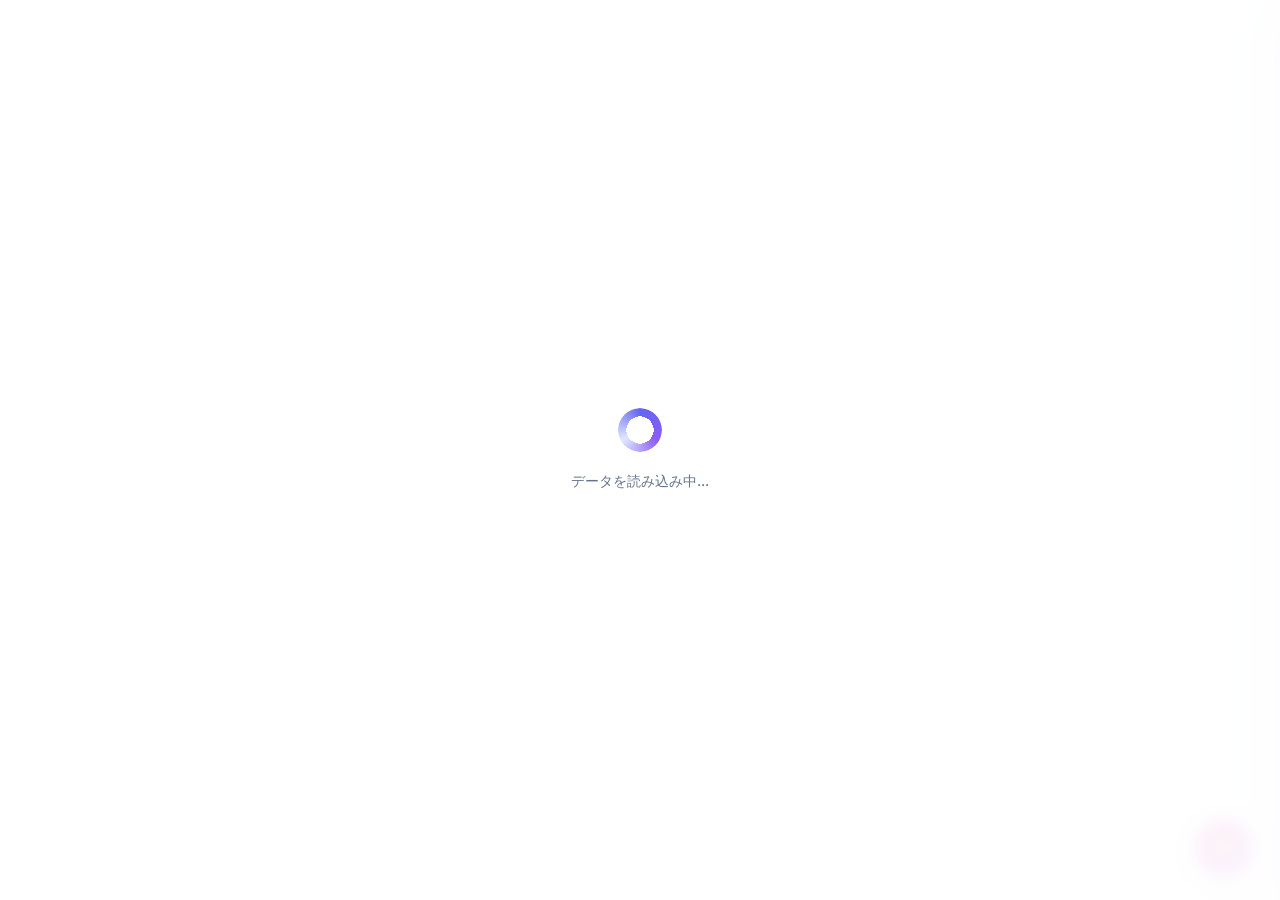
==== index.html @ fa9db819 "update: Gemini 1.5 Flash に更新・バージョン管理追加 (v1.4.0) - AIモデルを gemini-1.5-flash に変更（2.0-flash-lite 廃止対応） -" ====
<!DOCTYPE html>
<html lang="ja">
<head>
  <meta charset="UTF-8">
  <script>(function(){var t=localStorage.getItem('theme');document.documentElement.setAttribute('data-theme',t||(window.matchMedia&&matchMedia('(prefers-color-scheme:dark)').matches?'dark':'light'));})();</script>
  <meta name="viewport" content="width=device-width,initial-scale=1">
  <title>Scratch Techniques - ダッシュボード</title>
  <link rel="stylesheet" href="css/main.css">
  <link rel="icon" href="data:image/svg+xml,<svg xmlns='http://www.w3.org/2000/svg' viewBox='0 0 100 100'><text y='.9em' font-size='90'>🐱</text></svg>">
</head>
<body>

<!-- Loading -->
<div id="loading">
  <div class="spinner"></div>
  <p>データを読み込み中...</p>
</div>

<!-- Auth Screen -->
<div id="auth-screen">
  <div class="auth-card">
    <span class="auth-logo">🐱</span>
    <h1>Scratch Techniques</h1>
    <p>Scratchのプログラミングテクニックを<br>整理・検索・共有できるシステム</p>
    <div class="auth-features">
      <div class="auth-feature"><span>🔍</span><span>検索・フィルター</span></div>
      <div class="auth-feature"><span>✨</span><span>Gemini AI連携</span></div>
      <div class="auth-feature"><span>☁️</span><span>Google Drive保存</span></div>
      <div class="auth-feature"><span>📦</span><span>sb3ファイル管理</span></div>
    </div>
    <button id="signin-btn" class="btn btn-primary btn-lg" style="width:100%;justify-content:center">
      <svg width="18" height="18" viewBox="0 0 24 24" fill="none" stroke="white" stroke-width="2"><path d="M15 3h4a2 2 0 0 1 2 2v14a2 2 0 0 1-2 2h-4M10 17l5-5-5-5M15 12H3"/></svg>
      Googleでサインイン
    </button>
    <p style="font-size:0.78rem;color:var(--text-light);margin-top:16px">
      初めての方は <a href="settings.html" style="color:var(--primary);font-weight:600">設定ページ</a> でAPIキーを設定してください
    </p>
  </div>
</div>

<!-- App Content -->
<div id="app-content" class="hidden">

  <!-- Header -->
  <header class="header">
    <div class="header-inner">
      <a href="index.html" class="logo">
        <span class="logo-icon">🐱</span>
        <span class="logo-text">Scratch Techniques</span>
      </a>
      <div class="search-wrap">
        <svg width="16" height="16" viewBox="0 0 24 24" fill="none" stroke="currentColor" stroke-width="2">
          <circle cx="11" cy="11" r="8"/><path d="m21 21-4.35-4.35"/>
        </svg>
        <input type="search" id="search-input" class="search-input"
          placeholder="テクニックを検索..." autocomplete="off">
      </div>
      <div class="header-actions">
        <a href="mobile.html" class="btn btn-ghost btn-sm" title="スマホでScratch編集">
          📱 スマホ編集
        </a>
        <a href="add.html" class="btn btn-primary">
          <svg width="14" height="14" viewBox="0 0 24 24" fill="none" stroke="currentColor" stroke-width="2.5">
            <path d="M12 5v14M5 12h14"/>
          </svg>
          追加
        </a>
        <a href="settings.html" class="btn btn-ghost btn-icon" title="設定">
          <svg width="18" height="18" viewBox="0 0 24 24" fill="none" stroke="currentColor" stroke-width="1.8">
            <circle cx="12" cy="12" r="3"/>
            <path d="M12 1v2m0 18v2M4.22 4.22l1.42 1.42m12.72 12.72 1.42 1.42M1 12h2m18 0h2M4.22 19.78l1.42-1.42M18.36 5.64l1.42-1.42"/>
          </svg>
        </a>
        <button class="theme-toggle" onclick="toggleDarkMode()" title="ダークモード">🌙</button>
        <button class="btn btn-ghost btn-icon" onclick="signOut()" title="サインアウト">
          <svg width="18" height="18" viewBox="0 0 24 24" fill="none" stroke="currentColor" stroke-width="1.8">
            <path d="M9 21H5a2 2 0 0 1-2-2V5a2 2 0 0 1 2-2h4M16 17l5-5-5-5M21 12H9"/>
          </svg>
        </button>
      </div>
    </div>
  </header>

  <!-- Category Bar -->
  <nav class="category-bar">
    <ul class="category-list" id="category-list">
      <!-- rendered by JS -->
    </ul>
  </nav>

  <!-- Main -->
  <main class="main">
    <div class="main-header">
      <h2 id="count-display">読み込み中...</h2>
    </div>
    <div class="cards-grid" id="cards-grid">
      <!-- rendered by JS -->
    </div>
  </main>

</div><!-- /#app-content -->

<!-- Add FAB -->
<a href="add.html" class="fab" id="fab-add" title="テクニックを追加" style="display:none">
  <svg width="24" height="24" viewBox="0 0 24 24" fill="none" stroke="currentColor" stroke-width="2.5">
    <path d="M12 5v14M5 12h14"/>
  </svg>
</a>

<style>
  #app-content.hidden { display: none; }
  #auth-screen { display: none; }
  #auth-screen.visible { display: flex; }
</style>

<script src="https://accounts.google.com/gsi/client" async defer></script>
<script src="js/app.js"></script>
<script src="js/dashboard.js"></script>
<script src="js/claude.js"></script>
<script>
  // Show FAB after sign in
  const origOnSignIn = onSignIn;
  window.onSignIn = async function() {
    await origOnSignIn();
    document.getElementById('fab-add').style.display = '';
  };
</script>
</body>
</html>
---- css/main.css ----
/* ============================================================
   Scratch Techniques Manager - Modern UI v2
   ============================================================ */

@import url('https://fonts.googleapis.com/css2?family=Inter:wght@400;500;600;700;800&display=swap');

:root {
  --primary: #4f46e5;
  --primary-dark: #3730a3;
  --primary-mid: #6366f1;
  --primary-light: #e0e7ff;
  --primary-50: #eef2ff;
  --gradient: linear-gradient(135deg, #6366f1 0%, #8b5cf6 100%);
  --gradient-ai: linear-gradient(135deg, #ec4899 0%, #a855f7 100%);
  --bg: #f4f6ff;
  --bg-2: #eef0fb;
  --card: #ffffff;
  --text: #0f172a;
  --text-muted: #64748b;
  --text-light: #94a3b8;
  --border: #e8eaf6;
  --border-strong: #c7d2fe;
  --success: #10b981;
  --error: #ef4444;
  --warning: #f59e0b;
  --radius-sm: 10px;
  --radius: 16px;
  --radius-lg: 20px;
  --shadow-xs: 0 1px 3px rgba(79,70,229,0.04), 0 1px 6px rgba(0,0,0,0.04);
  --shadow-sm: 0 2px 8px rgba(79,70,229,0.06), 0 4px 16px rgba(0,0,0,0.04);
  --shadow: 0 4px 16px rgba(79,70,229,0.08), 0 8px 32px rgba(0,0,0,0.05);
  --shadow-lg: 0 8px 32px rgba(79,70,229,0.14), 0 16px 48px rgba(0,0,0,0.08);
  --shadow-glow: 0 0 0 3px rgba(99,102,241,0.15);
  --t: 0.22s cubic-bezier(0.4,0,0.2,1);

  /* Category accent colors */
  --cat-action: #f97316;
  --cat-rhythm: #ec4899;
  --cat-rpg: #eab308;
  --cat-puzzle: #14b8a6;
  --cat-shoot: #3b82f6;
  --cat-platform: #22c55e;
  --cat-music: #a855f7;
  --cat-sim: #06b6d4;
  --cat-other: #94a3b8;
}

/* ============================================================
   BASE
   ============================================================ */
*, *::before, *::after { margin: 0; padding: 0; box-sizing: border-box; }

html { scroll-behavior: smooth; }

body {
  font-family: 'Inter', 'Hiragino Sans', 'Noto Sans JP', system-ui, sans-serif;
  background: var(--bg);
  color: var(--text);
  line-height: 1.6;
  min-height: 100vh;
  -webkit-font-smoothing: antialiased;
}

/* ============================================================
   LOADING
   ============================================================ */
#loading {
  position: fixed; inset: 0;
  background: rgba(255,255,255,0.92);
  backdrop-filter: blur(8px);
  display: flex; flex-direction: column;
  align-items: center; justify-content: center;
  z-index: 9999; gap: 18px;
}
#loading.hidden { display: none; }
.spinner {
  width: 44px; height: 44px;
  border-radius: 50%;
  background: conic-gradient(from 0deg, #6366f1, #8b5cf6, #e0e7ff, #6366f1);
  animation: spin 0.9s linear infinite;
  mask: radial-gradient(farthest-side, transparent 62%, black 62%);
  -webkit-mask: radial-gradient(farthest-side, transparent 62%, black 62%);
}
@keyframes spin { to { transform: rotate(360deg); } }
#loading p { color: var(--text-muted); font-size: 0.875rem; font-weight: 500; }

/* ============================================================
   AUTH SCREEN
   ============================================================ */
#auth-screen {
  display: none;
  min-height: 100vh;
  background: linear-gradient(145deg, #eef2ff 0%, #f4f6ff 40%, #fdf4ff 100%);
  align-items: center; justify-content: center; padding: 24px;
}
#auth-screen.visible { display: flex; }

.auth-card {
  background: white;
  border-radius: var(--radius-lg);
  padding: 48px 44px;
  box-shadow: var(--shadow-lg);
  max-width: 460px; width: 100%;
  text-align: center;
  border: 1px solid var(--border);
  position: relative; overflow: hidden;
}
.auth-card::before {
  content: '';
  position: absolute; top: 0; left: 0; right: 0; height: 4px;
  background: var(--gradient);
}
.auth-logo {
  font-size: 72px; display: block; margin-bottom: 20px;
  filter: drop-shadow(0 4px 12px rgba(99,102,241,0.3));
  animation: float 3s ease-in-out infinite;
}
@keyframes float {
  0%,100% { transform: translateY(0); }
  50% { transform: translateY(-8px); }
}
.auth-card h1 {
  font-size: 1.75rem; font-weight: 800; color: var(--text);
  background: var(--gradient); -webkit-background-clip: text;
  -webkit-text-fill-color: transparent; background-clip: text;
  margin-bottom: 10px;
}
.auth-card > p {
  color: var(--text-muted); margin-bottom: 32px;
  font-size: 0.95rem; line-height: 1.7;
}
.auth-features {
  display: grid; grid-template-columns: 1fr 1fr; gap: 10px;
  margin-bottom: 32px; text-align: left;
}
.auth-feature {
  display: flex; align-items: center; gap: 8px;
  background: var(--primary-50);
  border: 1px solid var(--primary-light);
  border-radius: var(--radius-sm);
  padding: 10px 12px;
  font-size: 0.82rem; font-weight: 500; color: var(--primary);
}
.auth-feature span:first-child { font-size: 1rem; }

/* ============================================================
   HEADER
   ============================================================ */
.header {
  background: rgba(255,255,255,0.85);
  backdrop-filter: blur(20px) saturate(180%);
  -webkit-backdrop-filter: blur(20px) saturate(180%);
  border-bottom: 1px solid rgba(228,232,246,0.8);
  position: sticky; top: 0; z-index: 100;
}
.header-inner {
  max-width: 1440px; margin: 0 auto;
  padding: 0 28px; height: 66px;
  display: flex; align-items: center; gap: 16px;
}
.logo {
  display: flex; align-items: center; gap: 10px;
  text-decoration: none; flex-shrink: 0;
}
.logo-icon { font-size: 28px; }
.logo-text {
  font-size: 1.05rem; font-weight: 800;
  background: var(--gradient); -webkit-background-clip: text;
  -webkit-text-fill-color: transparent; background-clip: text;
  letter-spacing: -0.01em;
}
.search-wrap { flex: 1; max-width: 520px; position: relative; }
.search-icon {
  position: absolute; left: 14px; top: 50%;
  transform: translateY(-50%);
  color: var(--text-muted); pointer-events: none;
}
.search-input {
  width: 100%; padding: 10px 18px 10px 42px;
  border: 1.5px solid var(--border);
  border-radius: 32px;
  font-size: 0.875rem; background: var(--bg);
  color: var(--text); outline: none;
  transition: var(--t);
  font-family: inherit;
}
.search-input:focus {
  border-color: var(--primary-mid);
  background: white;
  box-shadow: var(--shadow-glow);
}
.search-input::placeholder { color: var(--text-light); }
.header-actions { display: flex; align-items: center; gap: 8px; margin-left: auto; }

/* ============================================================
   BUTTONS
   ============================================================ */
.btn {
  display: inline-flex; align-items: center; gap: 6px;
  padding: 9px 20px; border: none; border-radius: 32px;
  font-size: 0.875rem; font-weight: 600; font-family: inherit;
  cursor: pointer; transition: var(--t);
  text-decoration: none; white-space: nowrap; letter-spacing: 0.01em;
}
.btn-primary {
  background: var(--gradient); color: white;
  box-shadow: 0 2px 12px rgba(99,102,241,0.3);
}
.btn-primary:hover {
  transform: translateY(-2px);
  box-shadow: 0 6px 20px rgba(99,102,241,0.45);
}
.btn-secondary { background: var(--primary-50); color: var(--primary); border: 1.5px solid var(--primary-light); }
.btn-secondary:hover { background: var(--primary-light); border-color: var(--primary-mid); }
.btn-ghost { background: transparent; color: var(--text-muted); }
.btn-ghost:hover { background: var(--bg-2); color: var(--text); }
.btn-danger { background: #fff1f2; color: var(--error); border: 1.5px solid #fecdd3; }
.btn-danger:hover { background: #ffe4e6; }
.btn-success { background: #ecfdf5; color: #065f46; border: 1.5px solid #a7f3d0; }
.btn-success:hover { background: #d1fae5; }
.btn-sm { padding: 6px 14px; font-size: 0.8rem; }
.btn-lg { padding: 13px 28px; font-size: 0.95rem; }
.btn-icon { padding: 8px; border-radius: 12px; }
.btn:disabled { opacity: 0.5; cursor: not-allowed; transform: none !important; box-shadow: none !important; }
.btn svg { flex-shrink: 0; }

/* ============================================================
   CATEGORY BAR
   ============================================================ */
.category-bar {
  background: rgba(255,255,255,0.7);
  backdrop-filter: blur(10px);
  border-bottom: 1px solid rgba(228,232,246,0.6);
  padding: 0 28px; overflow-x: auto; scrollbar-width: none;
}
.category-bar::-webkit-scrollbar { display: none; }
.category-list {
  display: flex; gap: 6px; padding: 10px 0;
  list-style: none; max-width: 1440px;
  margin: 0 auto; min-width: max-content;
}
.cat-btn {
  display: flex; align-items: center; gap: 5px;
  padding: 6px 16px;
  background: transparent; border: 1.5px solid var(--border);
  border-radius: 32px; font-size: 0.82rem; font-weight: 600;
  cursor: pointer; transition: var(--t); color: var(--text-muted);
  font-family: inherit; white-space: nowrap;
}
.cat-btn:hover { border-color: var(--primary-mid); color: var(--primary); background: var(--primary-50); }
.cat-btn.active {
  background: var(--gradient); border-color: transparent;
  color: white; box-shadow: 0 2px 12px rgba(99,102,241,0.3);
}
.cat-dot {
  width: 7px; height: 7px; border-radius: 50%; flex-shrink: 0;
}

/* ============================================================
   MAIN CONTENT
   ============================================================ */
.main { max-width: 1440px; margin: 0 auto; padding: 32px 28px; }

.main-header {
  display: flex; align-items: center;
  justify-content: space-between; margin-bottom: 28px;
}
.result-count {
  font-size: 0.875rem; color: var(--text-muted); font-weight: 500;
}
.result-count strong { color: var(--primary); font-size: 1.05rem; font-weight: 700; }

/* ============================================================
   CARDS GRID
   ============================================================ */
.cards-grid {
  display: grid;
  grid-template-columns: repeat(auto-fill, minmax(310px, 1fr));
  gap: 22px;
}

.card {
  background: var(--card);
  border-radius: var(--radius);
  box-shadow: var(--shadow-xs);
  overflow: hidden; cursor: pointer;
  transition: var(--t);
  border: 1.5px solid var(--border);
  position: relative;
  display: flex; flex-direction: column;
}
.card:hover {
  transform: translateY(-5px);
  box-shadow: var(--shadow);
  border-color: var(--border-strong);
}

/* Category accent strip */
.card::after {
  content: '';
  position: absolute; top: 0; left: 0;
  width: 4px; height: 100%;
  border-radius: 16px 0 0 16px;
  opacity: 0; transition: var(--t);
}
.card:hover::after { opacity: 1; }
.card[data-cat="アクションゲーム"]::after { background: var(--cat-action); }
.card[data-cat="リズムゲーム"]::after { background: var(--cat-rhythm); }
.card[data-cat="RPG"]::after { background: var(--cat-rpg); }
.card[data-cat="パズルゲーム"]::after { background: var(--cat-puzzle); }
.card[data-cat="シューティング"]::after { background: var(--cat-shoot); }
.card[data-cat="プラットフォームゲーム"]::after { background: var(--cat-platform); }
.card[data-cat="音楽・アート"]::after { background: var(--cat-music); }
.card[data-cat="シミュレーション"]::after { background: var(--cat-sim); }

/* Card thumbnail */
.card-thumb {
  width: 100%; aspect-ratio: 16/9;
  background: linear-gradient(135deg, var(--primary-50) 0%, #f0e9ff 100%);
  overflow: hidden; position: relative;
  display: flex; align-items: center; justify-content: center;
  flex-shrink: 0;
}
.card-thumb img {
  width: 100%; height: 100%; object-fit: cover;
  transition: transform 0.4s ease;
}
.card:hover .card-thumb img { transform: scale(1.04); }
.card-thumb-placeholder {
  font-size: 52px; opacity: 0.35;
  filter: grayscale(0.2);
}
.card-overlay {
  position: absolute; inset: 0;
  background: linear-gradient(to top, rgba(15,23,42,0.5) 0%, transparent 50%);
  opacity: 0; transition: var(--t);
  display: flex; align-items: flex-end; padding: 12px;
}
.card:hover .card-overlay { opacity: 1; }
.card-overlay-text {
  color: white; font-size: 0.75rem; font-weight: 600;
  display: flex; align-items: center; gap: 6px;
}
.card-category {
  position: absolute; top: 10px; right: 10px;
  background: rgba(0,0,0,0.55);
  color: white; font-size: 0.7rem; font-weight: 700;
  padding: 4px 10px; border-radius: 20px;
  backdrop-filter: blur(8px);
  border: 1px solid rgba(255,255,255,0.15);
  letter-spacing: 0.02em;
}

/* Card body */
.card-body { padding: 18px 20px 20px; flex: 1; display: flex; flex-direction: column; gap: 10px; }
.card-title {
  font-size: 0.975rem; font-weight: 700;
  color: var(--text); line-height: 1.45;
  overflow: hidden; text-overflow: ellipsis;
  display: -webkit-box; -webkit-line-clamp: 2; -webkit-box-orient: vertical;
  letter-spacing: -0.01em;
}
.card-tags { display: flex; flex-wrap: wrap; gap: 5px; }
.tag {
  background: var(--primary-50); color: var(--primary);
  padding: 2px 9px; border-radius: 20px;
  font-size: 0.72rem; font-weight: 600;
  border: 1px solid var(--primary-light);
  letter-spacing: 0.01em;
}
.card-footer {
  display: flex; align-items: center; gap: 6px;
  padding-top: 8px; border-top: 1px solid var(--border);
  margin-top: auto;
}
.card-date { font-size: 0.75rem; color: var(--text-light); flex: 1; }
.card-badge {
  display: flex; align-items: center; gap: 3px;
  background: var(--bg-2); color: var(--text-muted);
  padding: 2px 8px; border-radius: 20px;
  font-size: 0.7rem; font-weight: 600;
  border: 1px solid var(--border);
}

/* Empty state */
.empty-state {
  grid-column: 1/-1; text-align: center; padding: 100px 24px;
}
.empty-icon { font-size: 72px; display: block; margin-bottom: 20px; opacity: 0.6; }
.empty-state h3 {
  font-size: 1.15rem; font-weight: 700; color: var(--text);
  margin-bottom: 8px;
}
.empty-state p { color: var(--text-muted); font-size: 0.9rem; margin-bottom: 28px; }

/* ============================================================
   FAB
   ============================================================ */
.fab {
  position: fixed; bottom: 88px; right: 28px;
  width: 56px; height: 56px;
  background: var(--gradient); color: white;
  border: none; border-radius: 50%;
  font-size: 22px; cursor: pointer;
  box-shadow: 0 4px 20px rgba(99,102,241,0.45);
  transition: var(--t);
  display: flex; align-items: center; justify-content: center;
  z-index: 50; text-decoration: none;
}
.fab:hover { transform: scale(1.1) translateY(-2px); box-shadow: 0 8px 28px rgba(99,102,241,0.55); }
.fab-claude {
  bottom: 24px;
  background: var(--gradient-ai);
  box-shadow: 0 4px 20px rgba(236,72,153,0.4);
}
.fab-claude:hover { box-shadow: 0 8px 28px rgba(168,85,247,0.55); }

/* ============================================================
   DETAIL PAGE
   ============================================================ */
.detail-main {
  max-width: 1440px; margin: 0 auto;
  padding: 32px 28px;
  display: grid; grid-template-columns: 1fr 1fr; gap: 28px;
}
@media (max-width: 960px) { .detail-main { grid-template-columns: 1fr; } }
.detail-left, .detail-right { display: flex; flex-direction: column; gap: 20px; }

.panel {
  background: var(--card);
  border-radius: var(--radius);
  box-shadow: var(--shadow-xs);
  border: 1.5px solid var(--border);
  overflow: hidden;
}
.panel-header {
  padding: 14px 20px; border-bottom: 1px solid var(--border);
  display: flex; align-items: center; justify-content: space-between;
  background: linear-gradient(to right, #fafbff, white);
}
.panel-title {
  font-size: 0.85rem; font-weight: 700;
  color: var(--text-muted); display: flex; align-items: center; gap: 8px;
  letter-spacing: 0.03em; text-transform: uppercase; font-size: 0.72rem;
}
.panel-body { padding: 22px; }

/* Scratch embed */
.scratch-embed-wrap {
  position: relative; width: 100%;
  padding-bottom: 75%; background: #0a0a0a;
}
.scratch-embed-wrap iframe {
  position: absolute; inset: 0; width: 100%; height: 100%; border: none;
}
.scratch-link-view {
  display: flex; flex-direction: column;
  align-items: center; justify-content: center;
  padding: 52px 24px; gap: 16px; text-align: center;
  background: linear-gradient(135deg, var(--primary-50), #fdf4ff);
}
.scratch-logo { font-size: 64px; animation: float 3s ease-in-out infinite; }
.scratch-link-view h4 { font-size: 1rem; font-weight: 700; color: var(--text); }
.scratch-link-view p { color: var(--text-muted); font-size: 0.875rem; }

/* Screenshot panel */
.screenshot-panel img {
  width: 100%; border-radius: var(--radius-sm);
  border: 1.5px solid var(--border); display: block;
}
.no-screenshot {
  display: flex; align-items: center; justify-content: center;
  height: 160px; color: var(--text-light); gap: 8px;
  font-size: 0.875rem; background: var(--bg);
}

/* Description */
.description-content {
  font-size: 0.9rem; line-height: 1.85; color: var(--text);
}
.description-content h1,.description-content h2,.description-content h3 {
  margin: 1.2em 0 0.6em; font-weight: 700; color: var(--text);
  letter-spacing: -0.01em;
}
.description-content h2 { font-size: 1.05rem; }
.description-content h3 { font-size: 0.95rem; }
.description-content p { margin-bottom: 0.9em; }
.description-content code {
  background: var(--primary-50); padding: 2px 7px;
  border-radius: 6px; font-size: 0.82em; color: var(--primary);
  border: 1px solid var(--primary-light); font-family: 'Fira Code', monospace;
}
.description-content pre {
  background: #0f172a; padding: 16px; border-radius: var(--radius-sm);
  overflow-x: auto; margin-bottom: 1em;
}
.description-content pre code {
  background: transparent; border: none; color: #e2e8f0;
  font-size: 0.85em; padding: 0;
}
.description-content ul,.description-content ol { padding-left: 1.5em; margin-bottom: 0.9em; }
.description-content li { margin-bottom: 0.35em; }
.description-content blockquote {
  border-left: 3px solid var(--primary-mid);
  padding-left: 14px; color: var(--text-muted);
  margin: 1em 0; font-style: italic;
}
.description-content strong { font-weight: 700; color: var(--text); }

/* Metadata */
.meta-list { display: flex; flex-direction: column; gap: 12px; }
.meta-item { display: flex; align-items: flex-start; gap: 14px; }
.meta-label {
  color: var(--text-light); min-width: 72px;
  font-size: 0.75rem; font-weight: 600; padding-top: 2px;
  letter-spacing: 0.04em; text-transform: uppercase;
}
.meta-value { color: var(--text); flex: 1; font-size: 0.875rem; }
.badge {
  display: inline-flex; align-items: center; gap: 5px;
  padding: 3px 10px; border-radius: 20px; font-size: 0.75rem; font-weight: 700;
}
.badge-category {
  background: var(--primary-50); color: var(--primary);
  border: 1.5px solid var(--primary-light);
}

/* SB3 panel */
.sb3-panel {
  display: flex; align-items: center;
  justify-content: space-between; padding: 18px 22px; gap: 12px;
}
.sb3-info { display: flex; align-items: center; gap: 14px; }
.sb3-icon {
  width: 48px; height: 48px; border-radius: 12px;
  background: linear-gradient(135deg, #10b981, #059669);
  display: flex; align-items: center; justify-content: center;
  font-size: 22px; flex-shrink: 0;
  box-shadow: 0 2px 8px rgba(16,185,129,0.3);
}
.sb3-info h4 { font-size: 0.9rem; font-weight: 700; color: var(--text); }
.sb3-info p { font-size: 0.78rem; color: var(--text-muted); }

/* ============================================================
   ADD/EDIT FORM
   ============================================================ */
.form-page { max-width: 880px; margin: 0 auto; padding: 32px 28px; }
.form-card {
  background: var(--card); border-radius: var(--radius-lg);
  box-shadow: var(--shadow-sm); padding: 36px;
  border: 1.5px solid var(--border);
}
.form-card h2 {
  font-size: 1.2rem; font-weight: 800; margin-bottom: 30px;
  padding-bottom: 18px; border-bottom: 1px solid var(--border);
  color: var(--text); letter-spacing: -0.02em;
  display: flex; align-items: center; gap: 10px;
}
.form-row { margin-bottom: 24px; }
.form-row-2 {
  display: grid; grid-template-columns: 1fr 1fr; gap: 20px; margin-bottom: 24px;
}
@media (max-width: 640px) { .form-row-2 { grid-template-columns: 1fr; } }

label {
  display: block; font-size: 0.8rem; font-weight: 700;
  color: var(--text); margin-bottom: 8px;
  letter-spacing: 0.03em; text-transform: uppercase;
}
.required { color: var(--error); margin-left: 2px; }
.input-hint { font-size: 0.78rem; color: var(--text-light); margin-top: 6px; }

input[type=text], input[type=url], select, textarea {
  width: 100%; padding: 11px 16px;
  border: 1.5px solid var(--border); border-radius: var(--radius-sm);
  font-size: 0.875rem; font-family: inherit; background: white;
  color: var(--text); transition: var(--t); outline: none;
}
input[type=text]:focus, input[type=url]:focus, select:focus, textarea:focus {
  border-color: var(--primary-mid); box-shadow: var(--shadow-glow);
  background: white;
}
input::placeholder, textarea::placeholder { color: var(--text-light); }
textarea { resize: vertical; min-height: 150px; line-height: 1.7; }
select { appearance: none; background-image: url("data:image/svg+xml,%3Csvg xmlns='http://www.w3.org/2000/svg' width='12' height='8' viewBox='0 0 12 8'%3E%3Cpath fill='%2394a3b8' d='M6 8L0 0h12z'/%3E%3C/svg%3E"); background-repeat: no-repeat; background-position: right 14px center; padding-right: 40px; }
.input-valid { border-color: var(--success) !important; }
.input-error { border-color: var(--error) !important; }
.field-error { color: var(--error); font-size: 0.78rem; margin-top: 5px; display: flex; align-items: center; gap: 4px; }

/* Tags */
.tags-input-wrap {
  display: flex; flex-wrap: wrap; gap: 6px;
  padding: 8px 12px; border: 1.5px solid var(--border);
  border-radius: var(--radius-sm); background: white;
  cursor: text; min-height: 46px; align-items: center;
  transition: var(--t);
}
.tags-input-wrap:focus-within { border-color: var(--primary-mid); box-shadow: var(--shadow-glow); }
.tag-item {
  display: flex; align-items: center; gap: 4px;
  background: var(--gradient); color: white;
  padding: 3px 10px 3px 12px; border-radius: 20px;
  font-size: 0.75rem; font-weight: 600;
}
.tag-remove {
  cursor: pointer; line-height: 1; font-size: 0.85rem;
  border: none; background: rgba(255,255,255,0.25); color: white;
  padding: 0 3px; display: flex; border-radius: 50%;
  width: 16px; height: 16px; align-items: center; justify-content: center;
  transition: var(--t);
}
.tag-remove:hover { background: rgba(255,255,255,0.4); }
.tag-text-input {
  border: none; outline: none; font-size: 0.875rem; font-family: inherit;
  background: transparent; min-width: 80px; flex: 1; color: var(--text);
}

/* File upload */
.file-upload-area {
  border: 2px dashed var(--border-strong); border-radius: var(--radius);
  padding: 36px; text-align: center; cursor: pointer;
  transition: var(--t); position: relative;
  background: linear-gradient(135deg, var(--bg) 0%, white 100%);
}
.file-upload-area:hover, .file-upload-area.dragover {
  border-color: var(--primary-mid); background: var(--primary-50);
}
.file-upload-area input[type=file] {
  position: absolute; inset: 0; opacity: 0; cursor: pointer;
  width: 100%; height: 100%; border: none;
}
.upload-icon { font-size: 40px; display: block; margin-bottom: 10px; }
.upload-text { font-size: 0.9rem; color: var(--text-muted); font-weight: 500; }
.upload-hint { font-size: 0.78rem; color: var(--text-light); margin-top: 5px; }
.upload-preview { margin-top: 14px; }
.upload-preview img {
  max-height: 200px; border-radius: var(--radius-sm);
  border: 1.5px solid var(--border); box-shadow: var(--shadow-sm);
}
.upload-file-info {
  display: flex; align-items: center; gap: 10px;
  padding: 12px 16px; background: #ecfdf5;
  border: 1.5px solid #a7f3d0; border-radius: var(--radius-sm);
  font-size: 0.85rem; color: #065f46; font-weight: 600;
}
.remove-file {
  margin-left: auto; cursor: pointer; background: none;
  border: none; color: var(--error); font-size: 1.1rem; padding: 0;
}

/* Markdown tabs */
.tab-bar { display: flex; gap: 3px; margin-bottom: -1px; position: relative; z-index: 1; }
.tab-btn {
  padding: 8px 18px; border: 1.5px solid var(--border); border-bottom: none;
  background: var(--bg); color: var(--text-muted); font-size: 0.8rem; font-weight: 600;
  cursor: pointer; border-radius: 8px 8px 0 0; transition: var(--t);
  font-family: inherit;
}
.tab-btn.active { background: white; color: var(--primary); border-color: var(--border); border-bottom: 1.5px solid white; }
.tab-panel { display: none; }
.tab-panel.active { display: block; }
.preview-area {
  border: 1.5px solid var(--border); border-radius: 0 var(--radius-sm) var(--radius-sm);
  padding: 16px; min-height: 150px; font-size: 0.9rem; line-height: 1.8;
  background: white;
}

/* Form actions */
.form-actions {
  display: flex; gap: 12px; justify-content: flex-end;
  margin-top: 36px; padding-top: 24px; border-top: 1px solid var(--border);
}

/* ============================================================
   SETTINGS PAGE
   ============================================================ */
.settings-page { max-width: 660px; margin: 0 auto; padding: 32px 28px; }
.settings-section {
  background: var(--card); border-radius: var(--radius);
  box-shadow: var(--shadow-xs); padding: 26px;
  margin-bottom: 20px; border: 1.5px solid var(--border);
}
.settings-section h3 {
  font-size: 0.875rem; font-weight: 800; margin-bottom: 18px;
  display: flex; align-items: center; gap: 10px; color: var(--text);
  padding-bottom: 14px; border-bottom: 1px solid var(--border);
  letter-spacing: -0.01em;
}
.api-key-wrap { position: relative; }
.api-key-wrap input { padding-right: 48px; }
.toggle-visibility {
  position: absolute; right: 12px; top: 50%; transform: translateY(-50%);
  background: none; border: none; cursor: pointer; color: var(--text-muted);
  font-size: 1rem; transition: var(--t);
}
.toggle-visibility:hover { color: var(--text); }
.status-badge {
  display: inline-flex; align-items: center; gap: 6px;
  padding: 4px 12px; border-radius: 20px; font-size: 0.78rem; font-weight: 700;
  letter-spacing: 0.02em;
}
.status-ok { background: #ecfdf5; color: #065f46; border: 1px solid #a7f3d0; }
.status-ng { background: #fff1f2; color: #9f1239; border: 1px solid #fecdd3; }
.setup-guide {
  background: var(--primary-50); border: 1px solid var(--primary-light);
  border-radius: var(--radius-sm); padding: 16px;
  font-size: 0.82rem; color: var(--text-muted); line-height: 1.7;
}
.setup-guide ol { padding-left: 1.4em; }
.setup-guide li { margin-bottom: 5px; }
.setup-guide code {
  background: white; padding: 1px 6px; border-radius: 5px;
  font-size: 0.85em; color: var(--primary); border: 1px solid var(--primary-light);
}
.settings-info {
  font-size: 0.8rem; color: #92400e;
  background: #fffbeb; border: 1px solid #fde68a;
  border-radius: var(--radius-sm); padding: 11px 14px; margin-top: 12px;
  line-height: 1.6;
}

/* ============================================================
   CLAUDE PANEL
   ============================================================ */
.claude-panel {
  position: fixed; right: -420px; top: 0; bottom: 0;
  width: 420px; background: var(--card);
  border-left: 1px solid var(--border);
  box-shadow: var(--shadow-lg);
  transition: right 0.32s cubic-bezier(0.4,0,0.2,1);
  display: flex; flex-direction: column; z-index: 200;
}
.claude-panel.open { right: 0; }

.claude-panel-header {
  padding: 18px 20px;
  background: var(--gradient-ai);
  color: white; display: flex; align-items: center; gap: 12px;
  flex-shrink: 0;
}
.claude-avatar {
  width: 36px; height: 36px; border-radius: 10px;
  background: rgba(255,255,255,0.2);
  display: flex; align-items: center; justify-content: center;
  font-size: 18px; border: 1.5px solid rgba(255,255,255,0.3);
}
.claude-panel-header h3 { flex: 1; font-size: 0.95rem; font-weight: 700; }
.claude-panel-header p {
  font-size: 0.75rem; opacity: 0.8; line-height: 1.2;
}
.claude-header-text { flex: 1; }
.claude-close {
  background: rgba(255,255,255,0.15); border: none; color: white;
  width: 30px; height: 30px; border-radius: 8px; cursor: pointer;
  font-size: 1rem; display: flex; align-items: center; justify-content: center;
  transition: var(--t); flex-shrink: 0;
}
.claude-close:hover { background: rgba(255,255,255,0.28); }

.claude-messages {
  flex: 1; overflow-y: auto; padding: 18px 16px;
  display: flex; flex-direction: column; gap: 10px;
  background: #fafbff;
}
.claude-messages::-webkit-scrollbar { width: 4px; }
.claude-messages::-webkit-scrollbar-track { background: transparent; }
.claude-messages::-webkit-scrollbar-thumb { background: var(--border-strong); border-radius: 4px; }

.chat-msg {
  max-width: 88%; padding: 11px 15px; border-radius: 14px;
  font-size: 0.86rem; line-height: 1.65; word-break: break-word;
}
.chat-msg.user {
  background: var(--gradient); color: white;
  align-self: flex-end; border-bottom-right-radius: 4px;
  box-shadow: 0 2px 8px rgba(99,102,241,0.2);
}
.chat-msg.assistant {
  background: white; color: var(--text);
  align-self: flex-start; border-bottom-left-radius: 4px;
  border: 1.5px solid var(--border);
  box-shadow: var(--shadow-xs);
}
.chat-msg.thinking {
  background: #fdf4ff; color: #7c3aed;
  border: 1px solid #e9d5ff; font-size: 0.78rem;
  font-style: italic; align-self: flex-start;
  border-bottom-left-radius: 4px;
}
.chat-msg.assistant code {
  background: var(--primary-50); padding: 1px 5px;
  border-radius: 4px; font-size: 0.82em; color: var(--primary);
  border: 1px solid var(--primary-light);
}

/* Typing indicator */
.chat-typing {
  align-self: flex-start; display: flex; gap: 5px; padding: 14px 16px;
  background: white; border-radius: 14px; border-bottom-left-radius: 4px;
  border: 1.5px solid var(--border); box-shadow: var(--shadow-xs);
}
.typing-dot {
  width: 7px; height: 7px; background: var(--text-light);
  border-radius: 50%; animation: typing 1.2s ease-in-out infinite;
}
.typing-dot:nth-child(2) { animation-delay: 0.24s; }
.typing-dot:nth-child(3) { animation-delay: 0.48s; }
@keyframes typing {
  0%,60%,100% { transform: translateY(0); opacity: 0.4; }
  30% { transform: translateY(-6px); opacity: 1; }
}

/* Quick prompts */
.claude-quick {
  padding: 10px 16px 0; display: flex; flex-wrap: wrap; gap: 6px;
  background: #fafbff; border-top: 1px solid var(--border);
}
.quick-btn {
  padding: 5px 13px;
  background: white; color: var(--primary);
  border: 1.5px solid var(--primary-light);
  border-radius: 20px; font-size: 0.74rem; font-weight: 600;
  cursor: pointer; transition: var(--t); font-family: inherit;
}
.quick-btn:hover { background: var(--primary-50); border-color: var(--primary-mid); }

/* Input area */
.claude-input-wrap {
  padding: 12px 14px; border-top: 1px solid var(--border);
  display: flex; gap: 8px; align-items: flex-end;
  background: white; flex-shrink: 0;
}
.claude-input {
  flex: 1; border: 1.5px solid var(--border); border-radius: 14px;
  padding: 9px 14px; font-size: 0.875rem; font-family: inherit;
  resize: none; outline: none; max-height: 120px;
  background: var(--bg); transition: var(--t); line-height: 1.5;
  color: var(--text);
}
.claude-input:focus { border-color: var(--primary-mid); box-shadow: var(--shadow-glow); background: white; }
.claude-send {
  width: 38px; height: 38px; background: var(--gradient-ai);
  border: none; border-radius: 12px; color: white;
  cursor: pointer; transition: var(--t); flex-shrink: 0;
  display: flex; align-items: center; justify-content: center;
  box-shadow: 0 2px 8px rgba(236,72,153,0.3);
}
.claude-send:hover { transform: scale(1.08); box-shadow: 0 4px 14px rgba(168,85,247,0.4); }
.claude-send:disabled { opacity: 0.45; transform: none; box-shadow: none; cursor: not-allowed; }
.claude-no-key {
  padding: 18px; text-align: center; font-size: 0.84rem; color: var(--text-muted);
  line-height: 1.7; background: #fafbff;
}
.claude-no-key a { color: var(--primary); font-weight: 600; }

/* ============================================================
   TOAST
   ============================================================ */
.toast {
  position: fixed; bottom: 110px; left: 50%;
  transform: translateX(-50%) translateY(80px);
  background: var(--text); color: white;
  padding: 10px 22px; border-radius: 32px;
  font-size: 0.875rem; font-weight: 600;
  z-index: 9999; opacity: 0; transition: all 0.3s cubic-bezier(0.4,0,0.2,1);
  box-shadow: var(--shadow-lg); max-width: 90vw; text-align: center;
  backdrop-filter: blur(8px);
}
.toast.show { opacity: 1; transform: translateX(-50%) translateY(0); }
.toast.success { background: linear-gradient(135deg, #10b981, #059669); }
.toast.error { background: linear-gradient(135deg, #ef4444, #dc2626); }
.toast.warning { background: linear-gradient(135deg, #f59e0b, #d97706); }

/* ============================================================
   MODAL
   ============================================================ */
.modal-overlay {
  position: fixed; inset: 0;
  background: rgba(15,23,42,0.6); backdrop-filter: blur(4px);
  display: flex; align-items: center; justify-content: center;
  z-index: 300; padding: 24px;
  opacity: 0; pointer-events: none; transition: opacity 0.22s;
}
.modal-overlay.visible { opacity: 1; pointer-events: auto; }
.modal {
  background: var(--card); border-radius: var(--radius);
  padding: 32px; max-width: 440px; width: 100%;
  box-shadow: var(--shadow-lg); border: 1.5px solid var(--border);
  transform: scale(0.94); transition: transform 0.22s cubic-bezier(0.4,0,0.2,1);
}
.modal-overlay.visible .modal { transform: scale(1); }
.modal h3 { font-size: 1.05rem; font-weight: 800; margin-bottom: 10px; letter-spacing: -0.02em; }
.modal p { font-size: 0.875rem; color: var(--text-muted); margin-bottom: 24px; line-height: 1.65; }
.modal-actions { display: flex; gap: 10px; justify-content: flex-end; }

/* Overlay */
.overlay {
  position: fixed; inset: 0; background: transparent; z-index: 150; display: none;
}
.overlay.visible { display: block; }

/* Scratch preview in form */
.scratch-preview-wrap { border-radius: var(--radius-sm); overflow: hidden; border: 1.5px solid var(--border); }

/* Divider */
.divider { height: 1px; background: var(--border); margin: 20px 0; }

/* Utilities */
.mt-3 { margin-top: 12px; }
.hidden { display: none !important; }

/* ============================================================
   RESPONSIVE
   ============================================================ */
@media (max-width: 768px) {
  .header-inner { padding: 0 16px; }
  .logo-text { display: none; }
  .main { padding: 24px 16px; }
  .detail-main { padding: 20px 16px; }
  .settings-page, .form-page { padding: 20px 16px; }
  .form-card { padding: 22px; }
  .claude-panel { width: 100%; right: -100%; }
  .cards-grid { grid-template-columns: 1fr; }
  .auth-features { grid-template-columns: 1fr; }
  .category-bar { padding: 0 16px; }
}

/* ============================================================
   THEME TOGGLE BUTTON
   ============================================================ */
.theme-toggle {
  width: 36px; height: 36px;
  background: var(--bg-2); border: 1.5px solid var(--border);
  border-radius: 12px; cursor: pointer;
  display: flex; align-items: center; justify-content: center;
  font-size: 15px; transition: var(--t); padding: 0;
  color: var(--text-muted); flex-shrink: 0;
}
.theme-toggle:hover { background: var(--primary-50); border-color: var(--primary-mid); }

/* ============================================================
   SCRATCH PLAYER (MOBILE FRIENDLY)
   ============================================================ */
.scratch-scale-wrap {
  width: 100%; overflow: hidden;
  background: #0a0a0a; position: relative;
}
.scratch-scale-wrap iframe {
  display: block; border: none;
  transform-origin: top left;
}
.scratch-player-controls {
  display: flex; align-items: center; gap: 8px;
  padding: 8px 12px; background: #111;
  flex-wrap: wrap;
}
.scratch-ctrl-btn {
  display: inline-flex; align-items: center; gap: 4px;
  padding: 5px 13px; background: rgba(255,255,255,0.1);
  border: 1px solid rgba(255,255,255,0.15);
  border-radius: 20px; color: #e2e8f0;
  font-size: 0.78rem; font-weight: 600; cursor: pointer;
  transition: var(--t); text-decoration: none; font-family: inherit;
  white-space: nowrap;
}
.scratch-ctrl-btn:hover { background: rgba(255,255,255,0.22); }
.scratch-no-url {
  display: flex; flex-direction: column;
  align-items: center; justify-content: center;
  padding: 52px 24px; gap: 16px; text-align: center;
  background: linear-gradient(135deg, var(--primary-50), #fdf4ff);
}

/* ============================================================
   DARK MODE
   ============================================================ */
[data-theme="dark"] {
  --primary: #818cf8;
  --primary-dark: #6366f1;
  --primary-mid: #a5b4fc;
  --primary-light: #312e81;
  --primary-50: #1e1b4b;
  --gradient: linear-gradient(135deg, #818cf8 0%, #a78bfa 100%);
  --gradient-ai: linear-gradient(135deg, #f472b6 0%, #c084fc 100%);
  --bg: #0f172a;
  --bg-2: #1e293b;
  --card: #1e293b;
  --text: #f1f5f9;
  --text-muted: #94a3b8;
  --text-light: #475569;
  --border: #334155;
  --border-strong: #6366f1;
  --shadow-xs: 0 1px 3px rgba(0,0,0,0.4);
  --shadow-sm: 0 2px 8px rgba(0,0,0,0.4), 0 4px 16px rgba(0,0,0,0.3);
  --shadow: 0 4px 16px rgba(0,0,0,0.5), 0 8px 32px rgba(0,0,0,0.4);
  --shadow-lg: 0 8px 32px rgba(0,0,0,0.6), 0 16px 48px rgba(0,0,0,0.5);
  --shadow-glow: 0 0 0 3px rgba(129,140,248,0.25);
}
[data-theme="dark"] body { background: var(--bg); color: var(--text); }
[data-theme="dark"] #loading { background: rgba(15,23,42,0.96); }
[data-theme="dark"] .header {
  background: rgba(15,23,42,0.92);
  border-bottom-color: var(--border);
}
[data-theme="dark"] .category-bar {
  background: rgba(30,41,59,0.9);
  border-bottom-color: var(--border);
}
[data-theme="dark"] #auth-screen {
  background: linear-gradient(145deg,#1e1b4b 0%,#0f172a 50%,#1a0533 100%);
}
[data-theme="dark"] .auth-card { background: #1e293b; }
[data-theme="dark"] .auth-feature { background: var(--primary-50); border-color: var(--primary-light); }
[data-theme="dark"] input[type=text],
[data-theme="dark"] input[type=url],
[data-theme="dark"] select,
[data-theme="dark"] textarea {
  background: var(--bg-2); color: var(--text); border-color: var(--border);
}
[data-theme="dark"] input[type=text]:focus,
[data-theme="dark"] input[type=url]:focus,
[data-theme="dark"] select:focus,
[data-theme="dark"] textarea:focus { background: var(--bg-2); }
[data-theme="dark"] .search-input { background: var(--bg-2); color: var(--text); }
[data-theme="dark"] .search-input:focus { background: var(--bg-2); }
[data-theme="dark"] select {
  background-image: url("data:image/svg+xml,%3Csvg xmlns='http://www.w3.org/2000/svg' width='12' height='8' viewBox='0 0 12 8'%3E%3Cpath fill='%2364748b' d='M6 8L0 0h12z'/%3E%3C/svg%3E");
}
[data-theme="dark"] .panel-header {
  background: linear-gradient(to right,rgba(255,255,255,0.04),rgba(255,255,255,0.01));
}
[data-theme="dark"] .btn-secondary {
  background: var(--primary-50); border-color: var(--primary-light); color: var(--primary-mid);
}
[data-theme="dark"] .btn-ghost { color: var(--text-muted); }
[data-theme="dark"] .btn-ghost:hover { background: var(--bg-2); color: var(--text); }
[data-theme="dark"] .btn-danger { background: #450a0a; color: #fca5a5; border-color: #7f1d1d; }
[data-theme="dark"] .btn-success { background: #064e3b; color: #6ee7b7; border-color: #065f46; }
[data-theme="dark"] .claude-messages { background: var(--bg); }
[data-theme="dark"] .chat-msg.assistant { background: var(--bg-2); border-color: var(--border); }
[data-theme="dark"] .chat-typing { background: var(--bg-2); border-color: var(--border); }
[data-theme="dark"] .claude-input-wrap { background: var(--card); border-top-color: var(--border); }
[data-theme="dark"] .claude-input { background: var(--bg); color: var(--text); border-color: var(--border); }
[data-theme="dark"] .claude-input:focus { background: var(--bg); }
[data-theme="dark"] .quick-btn { background: var(--bg-2); border-color: var(--primary-light); }
[data-theme="dark"] .claude-no-key { background: var(--bg); }
[data-theme="dark"] .tab-btn { background: var(--bg-2); border-color: var(--border); color: var(--text-muted); }
[data-theme="dark"] .tab-btn.active { background: var(--card); color: var(--primary); }
[data-theme="dark"] .preview-area { background: var(--card); border-color: var(--border); }
[data-theme="dark"] .file-upload-area {
  background: linear-gradient(135deg, var(--bg-2) 0%, var(--card) 100%);
  border-color: var(--border);
}
[data-theme="dark"] .file-upload-area:hover, [data-theme="dark"] .file-upload-area.dragover {
  background: var(--primary-50);
}
[data-theme="dark"] .tags-input-wrap { background: var(--bg-2); border-color: var(--border); }
[data-theme="dark"] .tag-text-input { color: var(--text); }
[data-theme="dark"] .modal { background: var(--card); border-color: var(--border); }
[data-theme="dark"] .upload-file-info { background: #064e3b; border-color: #065f46; color: #6ee7b7; }
[data-theme="dark"] .description-content code {
  background: var(--primary-50); border-color: var(--primary-light);
}
[data-theme="dark"] .description-content pre { background: #020617; }
[data-theme="dark"] .settings-info { background: #422006; border-color: #92400e; color: #fbbf24; }
[data-theme="dark"] .setup-guide { background: #1e1b4b; border-color: #312e81; color: var(--text-muted); }
[data-theme="dark"] .setup-guide code { background: var(--bg-2); border-color: var(--border); }
[data-theme="dark"] .status-ok { background: #064e3b; color: #6ee7b7; border-color: #065f46; }
[data-theme="dark"] .status-ng { background: #450a0a; color: #fca5a5; border-color: #7f1d1d; }
[data-theme="dark"] .scratch-no-url {
  background: linear-gradient(135deg, var(--primary-50), #1a0533);
}
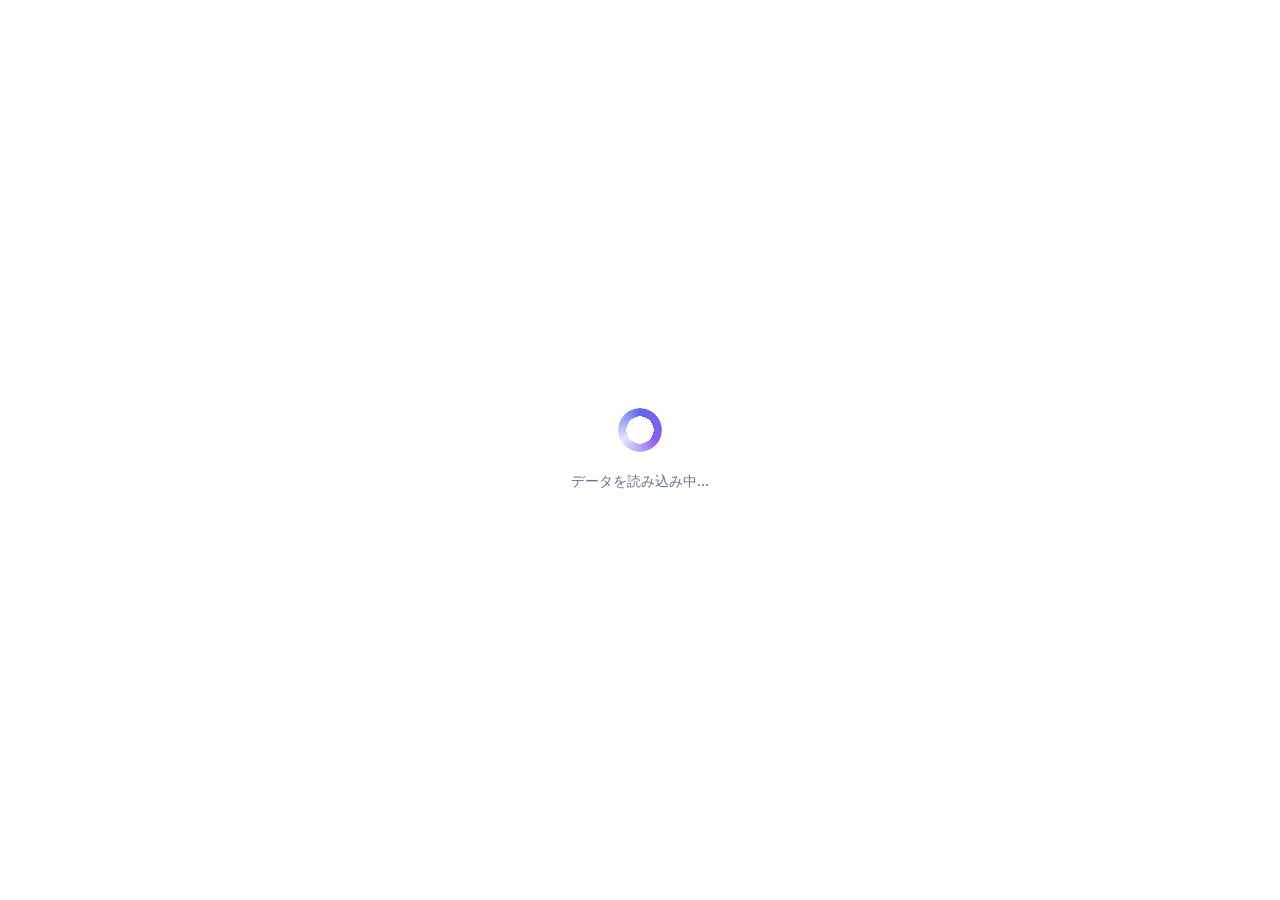
==== commit a1ba166b: "remove: Gemini AI機能を完全削除 (v1.6.1)" ====
--- a/index.html
+++ b/index.html
@@ -9,6 +9,39 @@
   <link rel="icon" href="data:image/svg+xml,<svg xmlns='http://www.w3.org/2000/svg' viewBox='0 0 100 100'><text y='.9em' font-size='90'>🐱</text></svg>">
 </head>
 <body>
+
+<!-- Portal Screen -->
+<div id="portal-screen" style="display:none">
+  <div class="portal-stars"></div>
+  <div class="portal-wrap">
+    <span class="portal-logo">🐱</span>
+    <h1 class="portal-title">ブロックプログラミング広場</h1>
+    <p class="portal-sub">どれをする？</p>
+    <div class="portal-choices">
+      <button class="portal-card portal-tech" onclick="chooseApp('techniques')">
+        <span class="portal-card-icon">🎮</span>
+        <h2>テクニック集</h2>
+        <p>プログラミングの<br>テクニックを管理・学習</p>
+        <span class="portal-arrow">→</span>
+      </button>
+      <button class="portal-card portal-study" onclick="chooseApp('study')">
+        <span class="portal-card-icon">📚</span>
+        <h2>Scratch演習</h2>
+        <p>Scratchで楽しく<br>プログラミングを練習！</p>
+        <span class="portal-arrow">→</span>
+      </button>
+      <button class="portal-card portal-microbit" onclick="chooseApp('microbit')">
+        <span class="portal-card-icon">🔲</span>
+        <h2>マイクロビット演習</h2>
+        <p>センサー図鑑と<br>回路の基本を学ぼう</p>
+        <span class="portal-arrow">→</span>
+      </button>
+    </div>
+    <p class="portal-footer">
+      <a href="settings.html">⚙️ 設定</a>
+    </p>
+  </div>
+</div>
 
 <!-- Loading -->
 <div id="loading">
@@ -24,7 +57,7 @@
     <p>Scratchのプログラミングテクニックを<br>整理・検索・共有できるシステム</p>
     <div class="auth-features">
       <div class="auth-feature"><span>🔍</span><span>検索・フィルター</span></div>
-      <div class="auth-feature"><span>✨</span><span>Gemini AI連携</span></div>
+      <div class="auth-feature"><span>🎮</span><span>ゲーム技術</span></div>
       <div class="auth-feature"><span>☁️</span><span>Google Drive保存</span></div>
       <div class="auth-feature"><span>📦</span><span>sb3ファイル管理</span></div>
     </div>
@@ -56,10 +89,9 @@
           placeholder="テクニックを検索..." autocomplete="off">
       </div>
       <div class="header-actions">
-        <a href="mobile.html" class="btn btn-ghost btn-sm" title="スマホでScratch編集">
-          📱 スマホ編集
-        </a>
-        <a href="add.html" class="btn btn-primary">
+        <a href="study.html" class="btn btn-ghost btn-sm" title="Scratch演習">📚 Scratch演習</a>
+        <a href="https://prjakr.github.io/microbit-app/" target="_blank" rel="noopener" class="btn btn-ghost btn-sm" title="マイクロビット演習">🔲 マイクロビット演習</a>
+<a href="add.html" class="btn btn-primary">
           <svg width="14" height="14" viewBox="0 0 24 24" fill="none" stroke="currentColor" stroke-width="2.5">
             <path d="M12 5v14M5 12h14"/>
           </svg>
@@ -116,8 +148,14 @@
 <script src="https://accounts.google.com/gsi/client" async defer></script>
 <script src="js/app.js"></script>
 <script src="js/dashboard.js"></script>
-<script src="js/claude.js"></script>
 <script>
+  function chooseApp(mode) {
+    document.getElementById('portal-screen').style.display = 'none';
+    if (mode === 'study') { window.location.href = 'study.html'; return; }
+    if (mode === 'microbit') { window.location.href = 'https://prjakr.github.io/microbit-app/'; return; }
+    document.getElementById('auth-screen').classList.add('visible');
+  }
+
   // Show FAB after sign in
   const origOnSignIn = onSignIn;
   window.onSignIn = async function() {
--- a/css/main.css
+++ b/css/main.css
@@ -915,14 +915,30 @@
 @media (max-width: 768px) {
   .header-inner { padding: 0 16px; }
   .logo-text { display: none; }
-  .main { padding: 24px 16px; }
-  .detail-main { padding: 20px 16px; }
-  .settings-page, .form-page { padding: 20px 16px; }
-  .form-card { padding: 22px; }
+  .main { padding: 20px 16px; }
+  .detail-main { padding: 16px; }
+  .settings-page, .form-page { padding: 16px; }
+  .form-card { padding: 20px; }
   .claude-panel { width: 100%; right: -100%; }
-  .cards-grid { grid-template-columns: 1fr; }
+  .cards-grid { grid-template-columns: 1fr; gap: 14px; }
   .auth-features { grid-template-columns: 1fr; }
-  .category-bar { padding: 0 16px; }
+  .category-bar { padding: 0 12px; }
+
+  /* iOS zoom 防止 */
+  input[type=text], input[type=url], input[type=password],
+  select, textarea, .search-input, .claude-input { font-size: 16px !important; }
+
+  /* タップ領域 */
+  button, a, .btn, .card, .cat-btn { touch-action: manipulation; }
+  .btn-icon { min-width: 44px; min-height: 44px; }
+
+  /* フォーム */
+  .form-actions { flex-direction: column-reverse; }
+  .form-actions .btn { width: 100%; justify-content: center; }
+  .form-row-2 { grid-template-columns: 1fr; }
+
+  /* AIパネル全画面 */
+  .claude-panel { width: 100%; top: 0; }
 }
 
 /* ============================================================
@@ -1070,3 +1086,228 @@
 [data-theme="dark"] .scratch-no-url {
   background: linear-gradient(135deg, var(--primary-50), #1a0533);
 }
+
+/* ============================================================
+   PORTAL SCREEN
+   ============================================================ */
+#portal-screen {
+  position: fixed; inset: 0; z-index: 500;
+  background: linear-gradient(145deg, #0f0c29 0%, #302b63 50%, #24243e 100%);
+  display: flex; align-items: center; justify-content: center;
+  padding: 24px; overflow: hidden;
+}
+.portal-stars { position: absolute; inset: 0; pointer-events: none; }
+.portal-stars::before, .portal-stars::after {
+  content: ''; position: absolute; inset: 0;
+  background-image:
+    radial-gradient(1.5px 1.5px at 10% 20%, rgba(255,255,255,0.7) 0%, transparent 100%),
+    radial-gradient(1px 1px at 25% 60%, rgba(255,255,255,0.5) 0%, transparent 100%),
+    radial-gradient(2px 2px at 45% 15%, rgba(255,255,255,0.6) 0%, transparent 100%),
+    radial-gradient(1px 1px at 65% 75%, rgba(255,255,255,0.4) 0%, transparent 100%),
+    radial-gradient(1.5px 1.5px at 80% 35%, rgba(255,255,255,0.6) 0%, transparent 100%),
+    radial-gradient(1px 1px at 5% 85%, rgba(255,255,255,0.5) 0%, transparent 100%),
+    radial-gradient(2px 2px at 55% 50%, rgba(255,255,255,0.3) 0%, transparent 100%);
+  animation: twinkle 4s ease-in-out infinite alternate;
+}
+.portal-stars::after {
+  background-image:
+    radial-gradient(1px 1px at 30% 40%, rgba(255,255,255,0.5) 0%, transparent 100%),
+    radial-gradient(1.5px 1.5px at 70% 20%, rgba(255,255,255,0.4) 0%, transparent 100%),
+    radial-gradient(1px 1px at 50% 80%, rgba(255,255,255,0.5) 0%, transparent 100%),
+    radial-gradient(1px 1px at 85% 65%, rgba(255,255,255,0.6) 0%, transparent 100%);
+  animation-delay: 2s;
+}
+@keyframes twinkle { 0% { opacity: 0.5; } 100% { opacity: 1; } }
+.portal-wrap {
+  text-align: center; position: relative; z-index: 1;
+  display: flex; flex-direction: column; align-items: center;
+}
+.portal-logo {
+  font-size: 80px; display: block; margin-bottom: 14px;
+  animation: float 3s ease-in-out infinite;
+  filter: drop-shadow(0 4px 24px rgba(255,255,255,0.3));
+}
+.portal-title {
+  font-size: 2.4rem; font-weight: 800; color: white;
+  letter-spacing: -0.03em; margin-bottom: 8px;
+  text-shadow: 0 2px 24px rgba(99,102,241,0.6);
+}
+.portal-sub { color: rgba(255,255,255,0.55); font-size: 1rem; margin-bottom: 40px; font-weight: 500; }
+.portal-choices { display: flex; gap: 20px; flex-wrap: wrap; justify-content: center; }
+.portal-card {
+  width: 240px; padding: 36px 24px; border-radius: 24px;
+  cursor: pointer; text-align: center; border: none;
+  display: flex; flex-direction: column; align-items: center; gap: 12px;
+  transition: transform 0.28s cubic-bezier(0.34,1.56,0.64,1), box-shadow 0.28s;
+}
+.portal-card:hover, .portal-card:focus { transform: translateY(-12px) scale(1.04); outline: none; }
+.portal-tech { background: linear-gradient(135deg, #6366f1, #8b5cf6); box-shadow: 0 8px 32px rgba(99,102,241,0.45); }
+.portal-tech:hover { box-shadow: 0 20px 48px rgba(99,102,241,0.65); }
+.portal-study { background: linear-gradient(135deg, #f59e0b, #ec4899); box-shadow: 0 8px 32px rgba(245,158,11,0.4); }
+.portal-study:hover { box-shadow: 0 20px 48px rgba(236,72,153,0.55); }
+.portal-microbit { background: linear-gradient(135deg, #0284c7, #06b6d4); box-shadow: 0 8px 32px rgba(2,132,199,0.4); }
+.portal-microbit:hover { box-shadow: 0 20px 48px rgba(6,182,212,0.55); }
+.portal-card-icon { font-size: 54px; display: block; line-height: 1; }
+.portal-card h2 { color: white; font-size: 1.25rem; font-weight: 800; }
+.portal-card p { color: rgba(255,255,255,0.75); font-size: 0.82rem; line-height: 1.7; }
+.portal-arrow { font-size: 1.3rem; color: rgba(255,255,255,0.55); transition: transform 0.2s; }
+.portal-card:hover .portal-arrow { transform: translateX(5px); color: white; }
+.portal-footer { margin-top: 32px; }
+.portal-footer a { color: rgba(255,255,255,0.35); text-decoration: none; font-size: 0.82rem; transition: color 0.2s; }
+.portal-footer a:hover { color: rgba(255,255,255,0.65); }
+@media (max-width: 560px) {
+  .portal-choices { flex-direction: column; align-items: center; }
+  .portal-card { width: 100%; max-width: 320px; flex-direction: row; text-align: left; padding: 20px 24px; gap: 16px; }
+  .portal-card p { display: none; }
+  .portal-title { font-size: 1.8rem; }
+  .portal-logo { font-size: 60px; }
+}
+
+/* ============================================================
+   STUDY APP
+   ============================================================ */
+.study-header { background: linear-gradient(135deg, #f97316 0%, #ec4899 50%, #8b5cf6 100%); box-shadow: 0 2px 20px rgba(249,115,22,0.3); }
+.study-header-title { font-size: 1rem; font-weight: 800; color: white; display: flex; align-items: center; gap: 8px; }
+.study-header .btn-ghost { color: rgba(255,255,255,0.85); }
+.study-header .btn-ghost:hover { color: white; background: rgba(255,255,255,0.18); }
+.study-header .theme-toggle { color: white; }
+.study-add-btn { background: rgba(255,255,255,0.2); color: white; border: 1.5px solid rgba(255,255,255,0.35); font-size: 0.82rem; font-weight: 700; padding: 7px 14px; border-radius: 20px; text-decoration: none; transition: var(--t); }
+.study-add-btn:hover { background: rgba(255,255,255,0.32); }
+.study-subjects-wrap { background: var(--card); border-bottom: 1px solid var(--border); padding: 14px 20px; overflow-x: auto; -webkit-overflow-scrolling: touch; }
+.study-subjects { display: flex; gap: 10px; min-width: max-content; }
+.study-subject-btn {
+  display: flex; flex-direction: column; align-items: center; gap: 6px;
+  padding: 12px 18px; border-radius: 18px; border: 2.5px solid var(--border);
+  background: var(--card); cursor: pointer; min-width: 72px;
+  transition: transform 0.2s, box-shadow 0.2s, border-color 0.2s, background 0.2s;
+  touch-action: manipulation;
+}
+.study-subject-btn:hover { transform: translateY(-2px); box-shadow: var(--shadow-sm); }
+.study-subject-btn.active { background: var(--s-color, var(--primary)); border-color: var(--s-color, var(--primary)); box-shadow: 0 4px 16px rgba(0,0,0,0.2); }
+.subj-emoji { font-size: 24px; line-height: 1; }
+.subj-label { font-size: 0.75rem; font-weight: 700; color: var(--text-muted); white-space: nowrap; }
+.study-subject-btn.active .subj-label { color: white; }
+.study-grades-wrap { background: var(--bg); border-bottom: 1px solid var(--border); padding: 10px 20px; overflow-x: auto; -webkit-overflow-scrolling: touch; }
+.study-grades { display: flex; gap: 8px; min-width: max-content; }
+.grade-btn { padding: 6px 16px; border-radius: 20px; border: 2px solid var(--border); background: var(--card); font-weight: 700; font-size: 0.82rem; cursor: pointer; white-space: nowrap; color: var(--text-muted); transition: var(--t); touch-action: manipulation; }
+.grade-btn:hover { border-color: var(--primary); color: var(--primary); }
+.grade-btn.active { background: var(--primary); border-color: var(--primary); color: white; }
+.study-main { max-width: 1200px; margin: 0 auto; padding: 20px 20px 100px; }
+.study-count { font-size: 0.78rem; color: var(--text-light); margin-bottom: 14px; font-weight: 600; }
+.study-grid { display: grid; grid-template-columns: repeat(auto-fill, minmax(210px, 1fr)); gap: 14px; }
+.study-card {
+  background: var(--card); border-radius: 20px;
+  border: 2px solid var(--border); border-top: 5px solid var(--card-color, var(--primary));
+  box-shadow: var(--shadow-sm); display: flex; flex-direction: column; gap: 10px;
+  padding: 18px; transition: transform 0.2s, box-shadow 0.2s;
+}
+.study-card:hover { transform: translateY(-4px); box-shadow: var(--shadow); }
+.study-card-top { display: flex; align-items: center; justify-content: space-between; }
+.study-card-emoji { font-size: 30px; }
+.study-card-cat { font-size: 0.7rem; font-weight: 800; padding: 3px 9px; border-radius: 20px; background: var(--bg-2); color: var(--text-muted); }
+.study-card-title { font-size: 0.95rem; font-weight: 800; color: var(--text); line-height: 1.4; }
+.study-card-tags { display: flex; flex-wrap: wrap; gap: 5px; }
+.study-tag { font-size: 0.7rem; padding: 2px 8px; border-radius: 10px; background: var(--bg-2); color: var(--text-muted); font-weight: 600; }
+.study-play-btn {
+  display: block; text-align: center; padding: 12px;
+  background: var(--card-color, var(--primary)); color: white;
+  border-radius: 14px; font-size: 0.95rem; font-weight: 800;
+  text-decoration: none; margin-top: auto;
+  box-shadow: 0 3px 10px rgba(0,0,0,0.15);
+  transition: transform 0.15s, filter 0.15s;
+}
+.study-play-btn:hover { transform: scale(1.04); filter: brightness(1.1); }
+.study-empty { grid-column: 1/-1; text-align: center; padding: 60px 20px; }
+.study-empty-icon { font-size: 64px; margin-bottom: 16px; }
+.study-empty p { font-size: 1rem; color: var(--text-muted); margin-bottom: 8px; font-weight: 600; }
+[data-theme="dark"] .study-subjects-wrap { background: var(--card); }
+[data-theme="dark"] .study-grades-wrap { background: var(--bg-2); }
+[data-theme="dark"] .study-subject-btn { background: var(--bg-2); }
+[data-theme="dark"] .grade-btn { background: var(--bg-2); }
+
+/* Lesson card thumbnail */
+.study-card-thumb {
+  width: 100%; aspect-ratio: 16/9; border-radius: 12px; overflow: hidden;
+  background: var(--bg-2); display: flex; align-items: center; justify-content: center;
+  margin-bottom: 4px; font-size: 40px;
+}
+.study-card-thumb img { width: 100%; height: 100%; object-fit: cover; }
+.study-diff { display: flex; gap: 2px; font-size: 0.75rem; color: var(--warning); margin-top: 2px; }
+
+/* ============================================================
+   LESSON VIEWER
+   ============================================================ */
+.lesson-layout {
+  display: grid; grid-template-columns: 1fr 1fr;
+  height: calc(100vh - 60px); overflow: hidden;
+}
+.lesson-scratch-panel {
+  background: #1a1a2e; display: flex; flex-direction: column;
+  align-items: center; justify-content: center; gap: 12px; padding: 16px;
+  border-right: 1px solid var(--border);
+}
+.scratch-iframe-wrap {
+  width: 100%; max-width: 500px; aspect-ratio: 121/101; position: relative;
+  border-radius: 12px; overflow: hidden; box-shadow: 0 8px 32px rgba(0,0,0,0.4);
+}
+.scratch-iframe-wrap iframe { width: 100%; height: 100%; border: none; display: block; }
+.scratch-panel-btns { display: flex; gap: 8px; }
+.scratch-panel-btns .btn { font-size: 0.8rem; padding: 6px 14px; }
+.lesson-slide-panel {
+  display: flex; flex-direction: column; background: var(--bg); overflow: hidden;
+}
+.slide-viewer {
+  flex: 1; display: flex; align-items: center; justify-content: center;
+  padding: 16px; overflow: hidden; background: var(--bg);
+}
+.slide-viewer img {
+  max-width: 100%; max-height: 100%; object-fit: contain;
+  border-radius: 10px; box-shadow: var(--shadow);
+}
+.slide-empty-msg {
+  text-align: center; color: var(--text-muted); font-size: 0.9rem;
+}
+.slide-nav-bar {
+  background: var(--card); border-top: 1px solid var(--border);
+  padding: 12px 20px; display: flex; align-items: center; gap: 12px;
+  flex-shrink: 0;
+}
+.slide-nav-bar .btn-icon { width: 38px; height: 38px; font-size: 1.1rem; }
+.slide-counter { flex: 1; text-align: center; font-size: 0.85rem; font-weight: 700; color: var(--text-muted); }
+.slide-dots { display: flex; gap: 6px; justify-content: center; align-items: center; }
+.slide-dot {
+  width: 8px; height: 8px; border-radius: 50%; background: var(--border);
+  cursor: pointer; transition: var(--t); border: none;
+}
+.slide-dot.active { background: var(--primary); transform: scale(1.3); }
+@media (max-width: 768px) {
+  .lesson-layout { grid-template-columns: 1fr; grid-template-rows: auto 1fr; height: auto; }
+  .lesson-scratch-panel { padding: 12px; border-right: none; border-bottom: 1px solid var(--border); }
+  .lesson-slide-panel { min-height: 50vh; }
+}
+
+/* ============================================================
+   LESSON ADD FORM
+   ============================================================ */
+.slide-upload-grid {
+  display: grid; grid-template-columns: repeat(auto-fill, minmax(100px, 1fr)); gap: 8px; margin-top: 12px;
+}
+.slide-thumb-item {
+  position: relative; aspect-ratio: 16/9; border-radius: 8px; overflow: hidden;
+  background: var(--bg-2); cursor: pointer;
+}
+.slide-thumb-item img { width: 100%; height: 100%; object-fit: cover; }
+.slide-thumb-remove {
+  position: absolute; top: 4px; right: 4px;
+  width: 20px; height: 20px; border-radius: 50%;
+  background: rgba(0,0,0,0.6); color: white; border: none;
+  font-size: 0.7rem; cursor: pointer; display: flex; align-items: center; justify-content: center;
+}
+.diff-select { display: flex; gap: 8px; }
+.diff-btn {
+  flex: 1; padding: 10px; border-radius: 12px; border: 2px solid var(--border);
+  background: var(--card); cursor: pointer; text-align: center; font-size: 0.85rem;
+  font-weight: 700; color: var(--text-muted); transition: var(--t);
+}
+.diff-btn.active { border-color: var(--warning); background: #fffbeb; color: #92400e; }
+[data-theme="dark"] .diff-btn.active { background: #422006; color: #fbbf24; }
